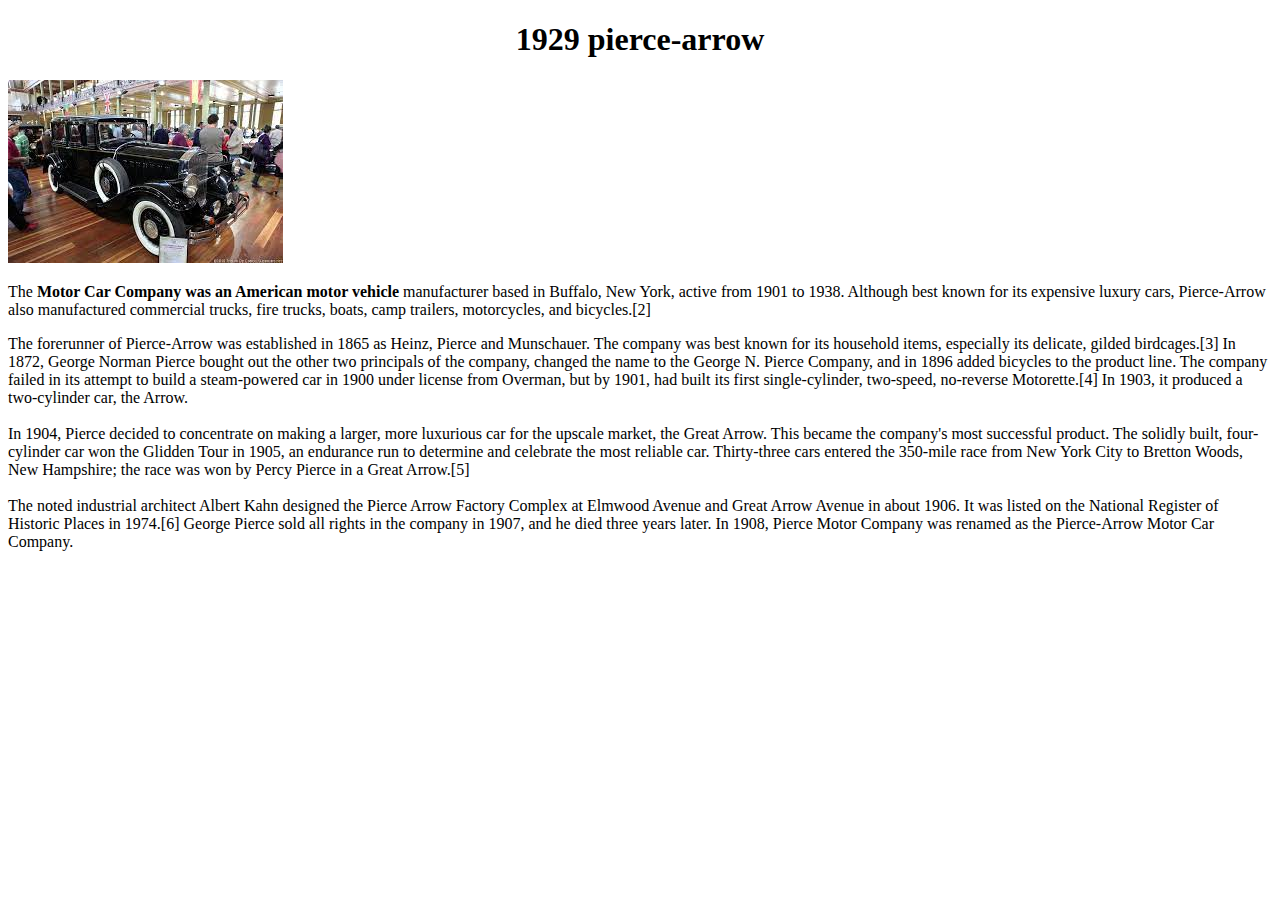
==== 1929.html @ 0ed4109a "Add files via upload" ====
<!DOCTYPE html>
<html>
<head>
    <link rel ="stylesheet"href="1929.css">
    
<title>Page Title</title>
</head>
<body>

<h1 style="text-align: center;font-family: serif;color: black;"> 1929 pierce-arrow</h1>
<img src="image.jfif">
<p>The <strong> Motor Car Company was an American motor vehicle</strong> manufacturer based in Buffalo, New York, active from 1901 to 1938. Although best known for its expensive luxury cars, Pierce-Arrow also manufactured commercial trucks, fire trucks, boats, camp trailers, motorcycles, and bicycles.[2]</p>
<div>The forerunner of Pierce-Arrow was established in 1865 as Heinz, Pierce and Munschauer. The company was best known for its household items, especially its delicate, gilded birdcages.[3] In 1872, George Norman Pierce bought out the other two principals of the company, changed the name to the George N. Pierce Company, and in 1896 added bicycles to the product line. The company failed in its attempt to build a steam-powered car in 1900 under license from Overman, but by 1901, had built its first single-cylinder, two-speed, no-reverse Motorette.[4] In 1903, it produced a two-cylinder car, the Arrow.<br>

   <br> In 1904, Pierce decided to concentrate on making a larger, more luxurious car for the upscale market, the Great Arrow. This became the company's most successful product. The solidly built, four-cylinder car won the Glidden Tour in 1905, an endurance run to determine and celebrate the most reliable car. Thirty-three cars entered the 350-mile race from New York City to Bretton Woods, New Hampshire; the race was won by Percy Pierce in a Great Arrow.[5]<br>
    <br>
    The noted industrial architect Albert Kahn designed the Pierce Arrow Factory Complex at Elmwood Avenue and Great Arrow Avenue in about 1906. It was listed on the National Register of Historic Places in 1974.[6] George Pierce sold all rights in the company in 1907, and he died three years later. In 1908, Pierce Motor Company was renamed as the Pierce-Arrow Motor Car Company.<br>
</div>    
</body>
</html>
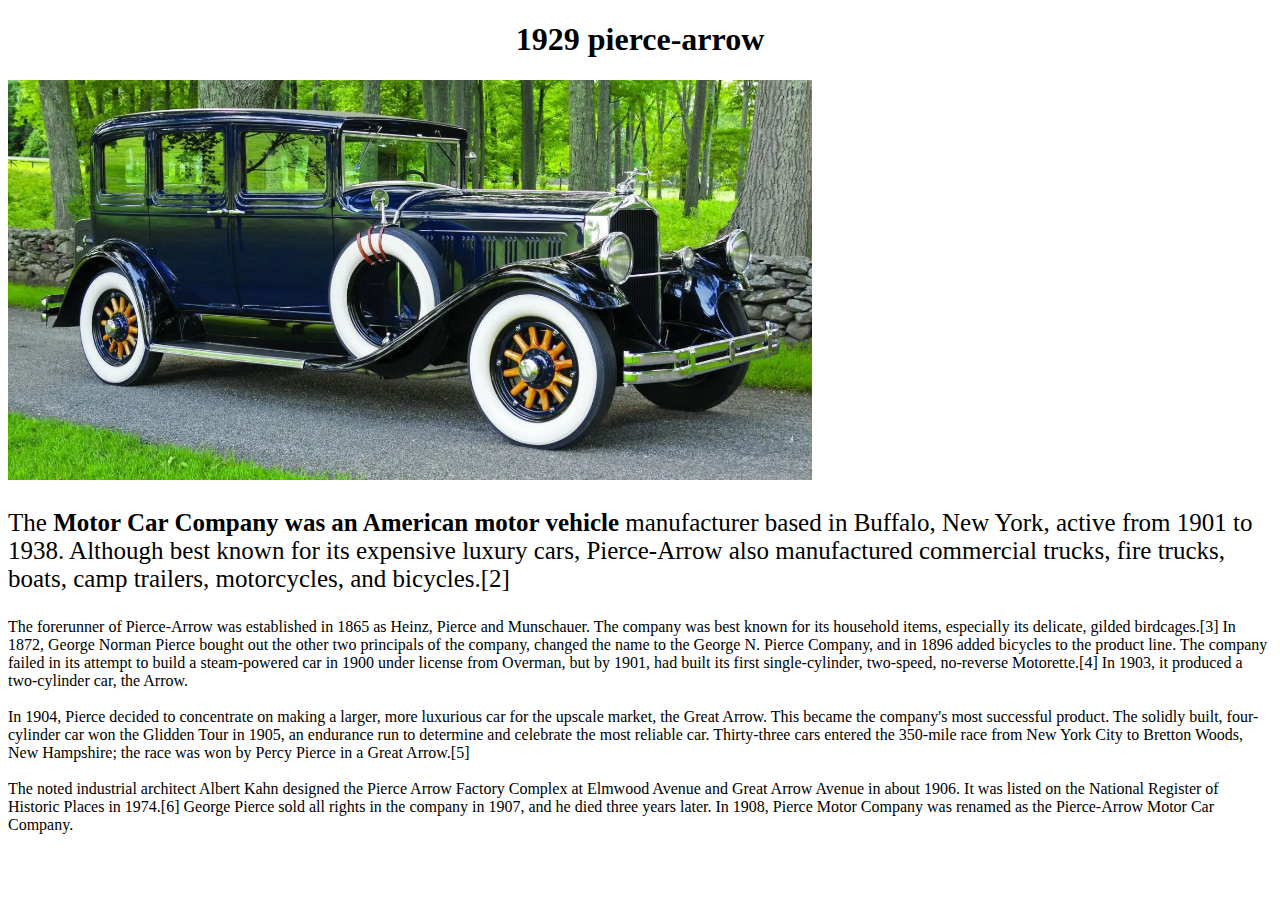
==== commit 31eb82a1: "final project" ====
--- a/1929.html
+++ b/1929.html
@@ -8,7 +8,7 @@
 <body>
 
 <h1 style="text-align: center;font-family: serif;color: black;"> 1929 pierce-arrow</h1>
-<img src="image.jfif">
+<img src="origin-2300.webp">
 <p>The <strong> Motor Car Company was an American motor vehicle</strong> manufacturer based in Buffalo, New York, active from 1901 to 1938. Although best known for its expensive luxury cars, Pierce-Arrow also manufactured commercial trucks, fire trucks, boats, camp trailers, motorcycles, and bicycles.[2]</p>
 <div>The forerunner of Pierce-Arrow was established in 1865 as Heinz, Pierce and Munschauer. The company was best known for its household items, especially its delicate, gilded birdcages.[3] In 1872, George Norman Pierce bought out the other two principals of the company, changed the name to the George N. Pierce Company, and in 1896 added bicycles to the product line. The company failed in its attempt to build a steam-powered car in 1900 under license from Overman, but by 1901, had built its first single-cylinder, two-speed, no-reverse Motorette.[4] In 1903, it produced a two-cylinder car, the Arrow.<br>
 
--- a/1929.css
+++ b/1929.css
@@ -0,0 +1,9 @@
+
+
+img{
+    height: 400px;
+}
+p{
+    font-size: 25px;
+    font-family: serif;
+}